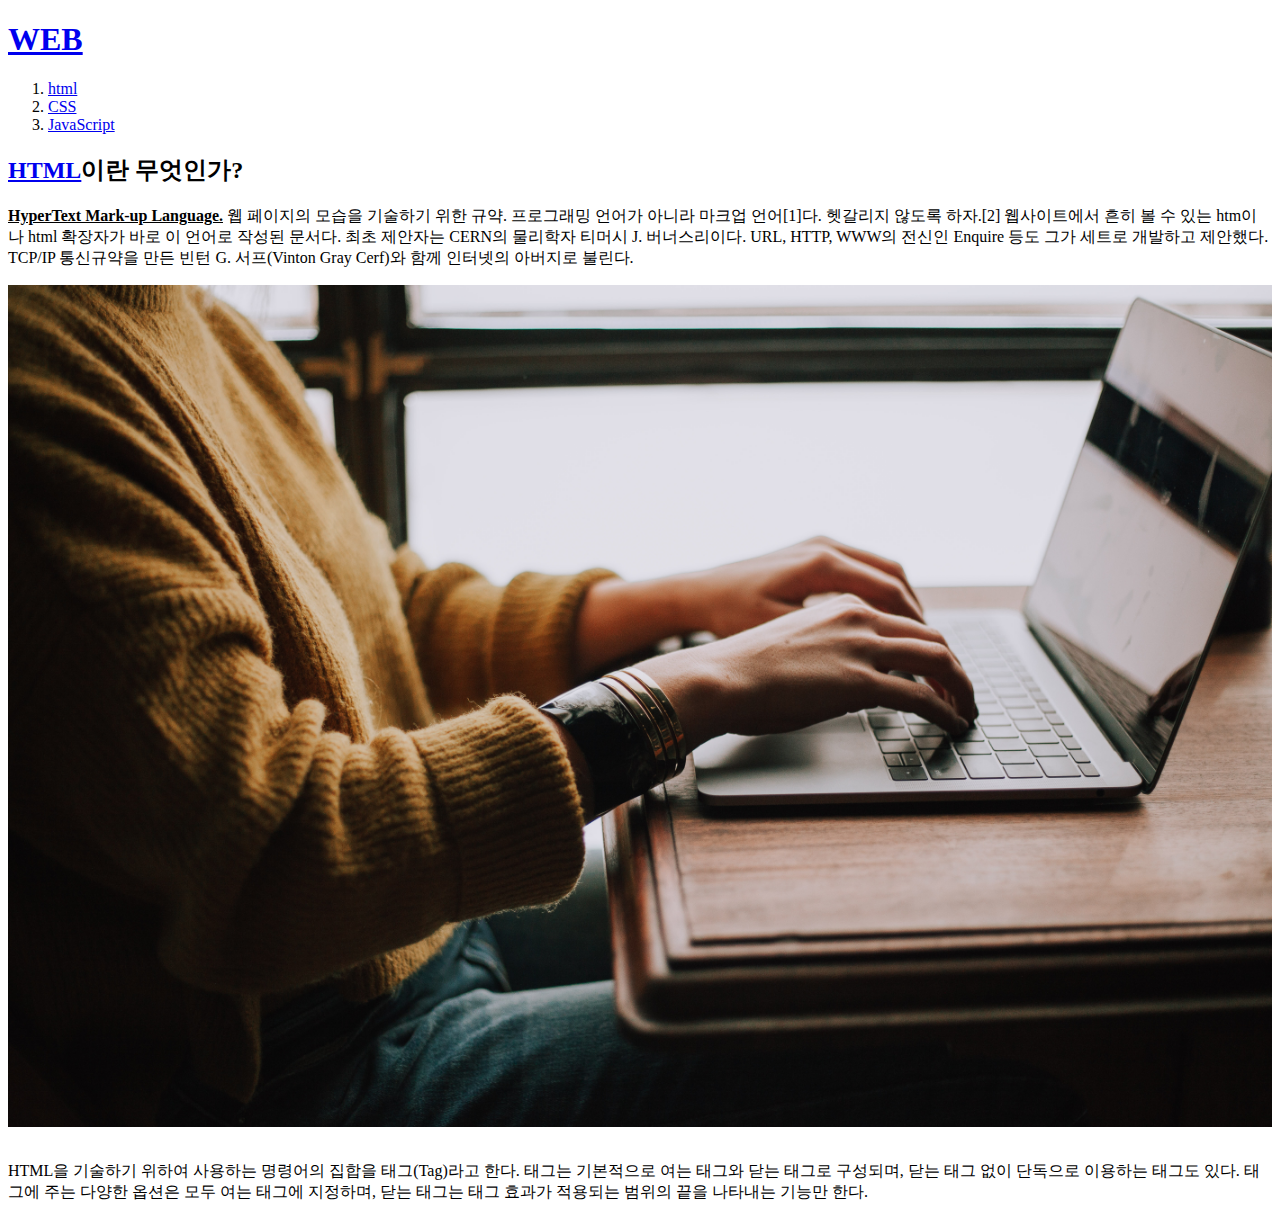
==== 1.html @ 06e34eac "웹사이트 완성~.~" ====
<!doctype html>
<html>
<head>
  <title> WEB1- html 배우</title>
  <meta charset="utf-8">
</head>
<body>
  <h1><a href="index.html">WEB</h1>
<ol>
  <li><a href="1.html">html</li>
  <li><a href="2.html">CSS</li>
  <li><a href="3.html">JavaScript</li>
</ol>
<h2><a href="https://www.w3.org/" target="_blank" title="W3C specification">HTML</a>이란 무엇인가?</h2>
<p><strong><u>HyperText Mark-up Language.</u></strong> 웹 페이지의 모습을 기술하기 위한 규약. 프로그래밍 언어가 아니라 마크업 언어[1]다. 헷갈리지 않도록 하자.[2] 웹사이트에서 흔히 볼 수 있는 htm이나 html 확장자가 바로 이 언어로 작성된 문서다. 최초 제안자는 CERN의 물리학자 티머시 J. 버너스리이다. URL, HTTP, WWW의 전신인 Enquire 등도 그가 세트로 개발하고 제안했다. TCP/IP 통신규약을 만든 빈턴 G. 서프(Vinton Gray Cerf)와 함께 인터넷의 아버지로 불린다.</p>
<img src="computer.jpg" width="100%">
<p style="margin-top:30px">HTML을 기술하기 위하여 사용하는 명령어의 집합을 태그(Tag)라고 한다. 태그는 기본적으로 여는 태그와 닫는 태그로 구성되며, 닫는 태그 없이 단독으로 이용하는 태그도 있다. 태그에 주는 다양한 옵션은 모두 여는 태그에 지정하며, 닫는 태그는 태그 효과가 적용되는 범위의 끝을 나타내는 기능만 한다.</p>
</body>
</html>
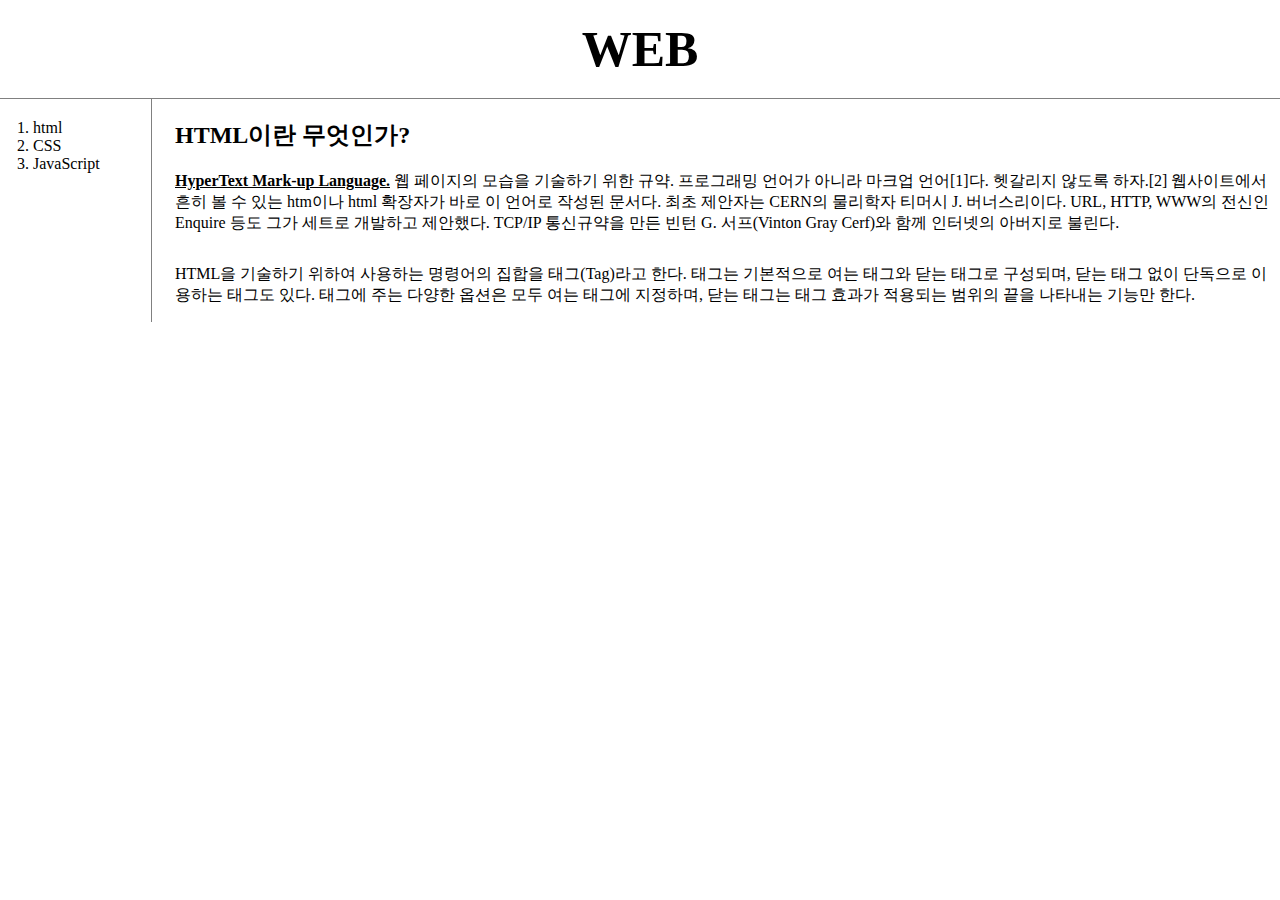
==== commit 17b938a8: "my-first-web-site+CSS" ====
--- a/1.html
+++ b/1.html
@@ -1,19 +1,24 @@
 <!doctype html>
 <html>
 <head>
-  <title> WEB1- html 배우</title>
+  <title> WEB1- html 배우기</title>
   <meta charset="utf-8">
+<link rel="stylesheet" href="style.css">
 </head>
 <body>
-  <h1><a href="index.html">WEB</h1>
-<ol>
-  <li><a href="1.html">html</li>
-  <li><a href="2.html">CSS</li>
-  <li><a href="3.html">JavaScript</li>
-</ol>
-<h2><a href="https://www.w3.org/" target="_blank" title="W3C specification">HTML</a>이란 무엇인가?</h2>
-<p><strong><u>HyperText Mark-up Language.</u></strong> 웹 페이지의 모습을 기술하기 위한 규약. 프로그래밍 언어가 아니라 마크업 언어[1]다. 헷갈리지 않도록 하자.[2] 웹사이트에서 흔히 볼 수 있는 htm이나 html 확장자가 바로 이 언어로 작성된 문서다. 최초 제안자는 CERN의 물리학자 티머시 J. 버너스리이다. URL, HTTP, WWW의 전신인 Enquire 등도 그가 세트로 개발하고 제안했다. TCP/IP 통신규약을 만든 빈턴 G. 서프(Vinton Gray Cerf)와 함께 인터넷의 아버지로 불린다.</p>
-<img src="computer.jpg" width="100%">
-<p style="margin-top:30px">HTML을 기술하기 위하여 사용하는 명령어의 집합을 태그(Tag)라고 한다. 태그는 기본적으로 여는 태그와 닫는 태그로 구성되며, 닫는 태그 없이 단독으로 이용하는 태그도 있다. 태그에 주는 다양한 옵션은 모두 여는 태그에 지정하며, 닫는 태그는 태그 효과가 적용되는 범위의 끝을 나타내는 기능만 한다.</p>
+  <h1><a href="index.html">WEB</h1></a>
+<div id="grid">
+  <ol>
+    <li><a href="1.html">html</li></a>
+    <li><a href="2.html">CSS</li></a>
+    <li><a href="3.html">JavaScript</li></a>
+  </ol>
+  <div id="article">
+    <h2><a href="https://www.w3.org/" target="_blank" title="W3C specification">HTML</a>이란 무엇인가?</h2>
+    <p><strong><u>HyperText Mark-up Language.</u></strong> 웹 페이지의 모습을 기술하기 위한 규약. 프로그래밍 언어가 아니라 마크업 언어[1]다. 헷갈리지 않도록 하자.[2] 웹사이트에서 흔히 볼 수 있는 htm이나 html 확장자가 바로 이 언어로 작성된 문서다. 최초 제안자는 CERN의 물리학자 티머시 J. 버너스리이다. URL, HTTP, WWW의 전신인 Enquire 등도 그가 세트로 개발하고 제안했다. TCP/IP 통신규약을 만든 빈턴 G. 서프(Vinton Gray Cerf)와 함께 인터넷의 아버지로 불린다.</p>
+
+    <p style="margin-top:30px">HTML을 기술하기 위하여 사용하는 명령어의 집합을 태그(Tag)라고 한다. 태그는 기본적으로 여는 태그와 닫는 태그로 구성되며, 닫는 태그 없이 단독으로 이용하는 태그도 있다. 태그에 주는 다양한 옵션은 모두 여는 태그에 지정하며, 닫는 태그는 태그 효과가 적용되는 범위의 끝을 나타내는 기능만 한다.</p>
+    </div>
+</div>
 </body>
 </html>
--- a/style.css
+++ b/style.css
@@ -0,0 +1,41 @@
+a {
+  color:black;
+  text-decoration: none;
+}
+
+body{
+  margin:0;
+}
+h1 {
+  font-size:50px;
+  text-align: center;
+  border-bottom:1px solid gray;
+  margin:0;
+  padding: 20px;
+}
+ol {
+  border-right:1px solid gray;
+  width:98px;
+  margin:0;
+  padding:20px;
+}
+#grid ol{
+  padding-left:33px;
+}
+#grid {
+  display:grid;
+  grid-template-columns: 150px 1fr;
+}
+#article{
+  padding-left: 25px;
+}
+@media(max-width:500px){
+  #grid {
+    display:block;
+    }
+    ol {
+      border-right:none;
+    }
+    h1 {
+      border-bottom:none;
+}
